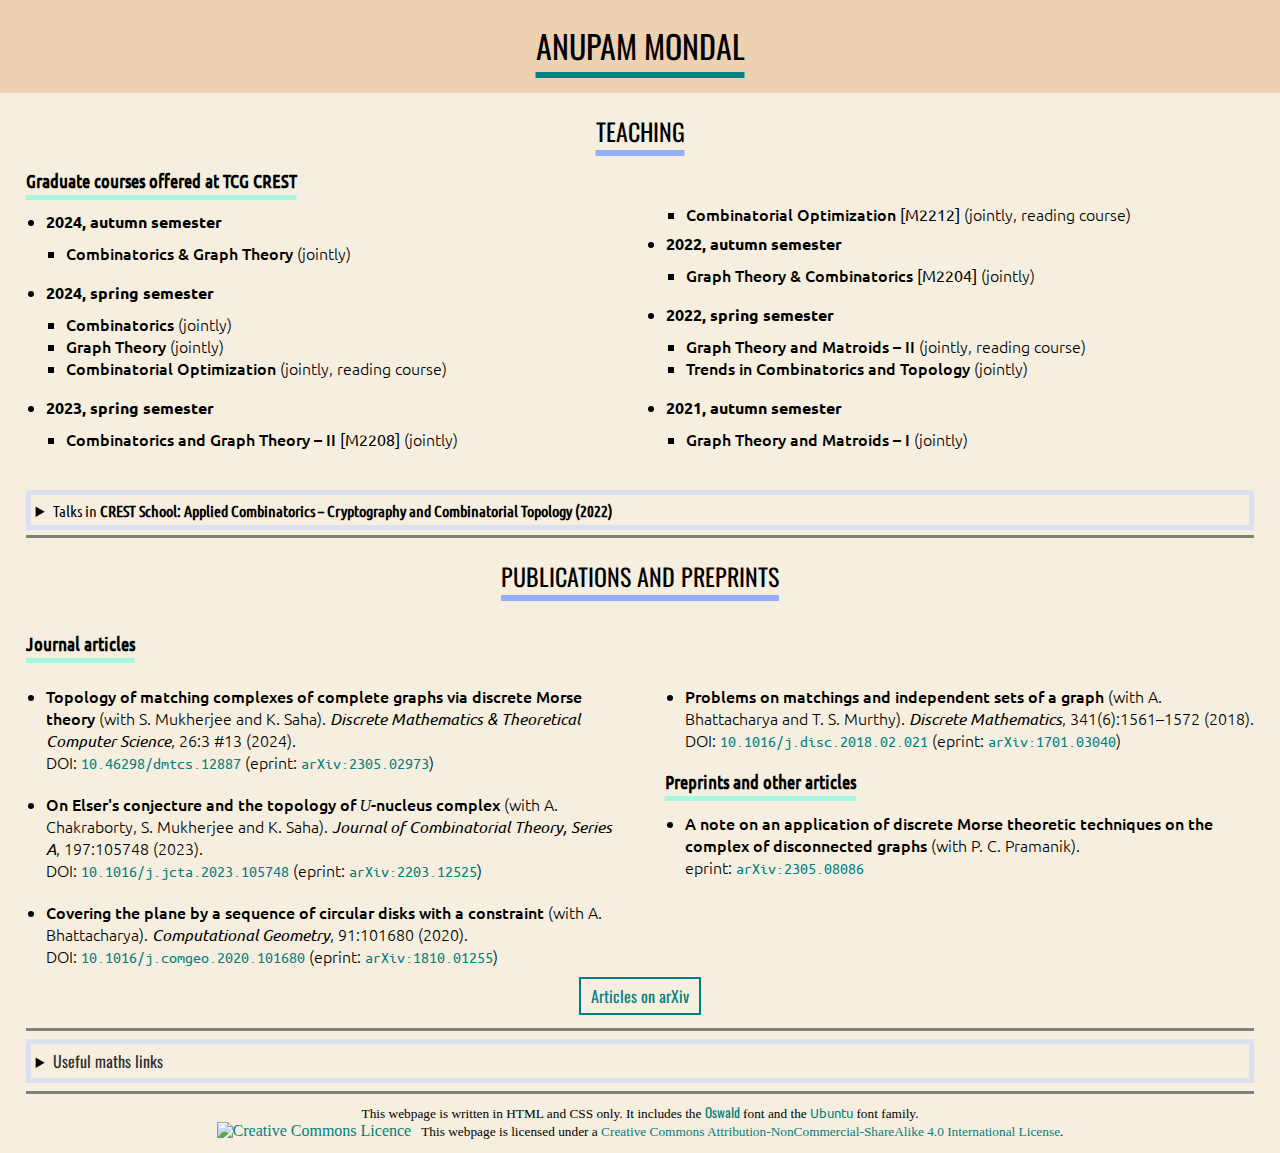
==== teach-publ.html @ 2a294319 "Add files via upload" ====
<!DOCTYPE html>
<html lang="en">
<head>
    <meta charset="utf-8">
    <meta name="viewport" content="width=device-width, initial-scale=1.0">
    
    <title> Anupam Mondal - Teaching & Research </title>
    <link rel="icon" type="image/x-icon" href="/images/favicon.ico">
    <link rel="stylesheet" href="styles.css">
    <link rel="stylesheet" href="fonts.css">
</head>

<body>

    <header>
    <!-- announcement banner 
    <div class="announcement">
    <b>Institute for Advancing Intelligence (IAI), TCG CREST PhD Admission 2023</b> &nbsp;&nbsp; 
    
    <form style="display: inline" action="https://www.tcgcrest.org/iai-programs-2023/" method="get" target="_blank">
	<button style="padding:5px; cursor: pointer;"><b>View Details & Apply</b></button>
	</form>
	
    </div>
    -->
    <!-- real header begins -->
    <div class="rlheader">
    	<h1><a href="/index.html" style="text-decoration: none; color:inherit;">ANUPAM MONDAL</a></h1>
    </div>
    </header>
    
    <!-- div for content between header and footer begins -->    
    <div style="margin:0 2% 1% 2%;">
   

<h2>TEACHING</h2>

<h3 style="margin-bottom: 0;">Graduate courses offered at TCG CREST</h3>

<ul class="mult">
	
<li> <h4 style="display:inline-block; margin-top: 8px; margin-bottom: 0;">2024, autumn semester</h4>
<ul style="list-style-type: square;">
<li> <span class="med">Combinatorics &amp; Graph Theory</span> <span class="lite">(jointly)</span></li>
</ul>
</li>
	
<li> <h4 style="display:inline-block; margin-top: 8px; margin-bottom: 0;">2024, spring semester</h4>
<ul style="list-style-type: square;">
<li> <span class="med">Combinatorics</span> <span class="lite">(jointly)</span></li>
<li> <span class="med">Graph Theory</span> <span class="lite">(jointly)</span></li>
<li> <span class="med">Combinatorial Optimization</span> <span class="lite">(jointly, reading course)</span></li>
</ul>
</li>	

<li> <h4 style="display:inline-block; margin-top: 8px; margin-bottom: 0;">2023, spring semester</h4>
<ul style="list-style-type: square;">
<li> <span class="med">Combinatorics and Graph Theory – II</span> [M2208] <span class="lite">(jointly)</span></li>
<li> <span class="med">Combinatorial Optimization</span> [M2212] <span class="lite">(jointly, reading course)</span></li>
</ul>
</li>

<li> <h4 style="display:inline-block; margin-top: 8px; margin-bottom: 0;">2022, autumn semester</h4>
<ul style="list-style-type: square;">
<li> <span class="med">Graph Theory &amp; Combinatorics </span> [M2204] <span class="lite">(jointly)</span></li>
</ul>
</li>

<li> <h4 style="display:inline-block; margin-top: 8px; margin-bottom: 0;">2022, spring semester</h4>
<ul style="list-style-type: square;">
<li> <span class="med">Graph Theory and Matroids – II</span> <span class="lite">(jointly, reading course)</span></li>
<li> <span class="med">Trends in Combinatorics and Topology</span> <span class="lite">(jointly)</span></li>
</ul>
</li>

<li> <h4 style="display:inline-block; margin-top: 8px; margin-bottom: 0;">2021, autumn semester</h4>
<ul style="list-style-type: square;">
<li> <span class="med">Graph Theory and Matroids – I</span> <span class="lite">(jointly)</span></li>
</ul>
</li>

</ul>


<br>

<details>
  <summary>
    <span style="font-family: Ubuntu Narrow;">Talks in <b>CREST School: Applied Combinatorics – Cryptography and Combinatorial Topology (2022)</b></span>
  </summary>
  
  <div style="padding:5px;">
<span class="lite">Gave a couple of talks in</span> <a href="https://www.tcgcrest.org/crest-school-2022/" target="_blank">CREST School 2022</a> <span class="lite">held at TCG CREST on</span>
<ul>
<li>Planarity, genus of a graph and graph colouring</li>
<li>Introduction to discrete Morse theory</li>
</ul>
  </div>
</details>

<hr  class="section">

<h2>PUBLICATIONS AND PREPRINTS</h2>

<div style="overflow:auto;">
	
<h3>Journal articles</h3>

<div class="lefth">

<ul>
<li> <span class="med">Topology of matching complexes of complete graphs via discrete Morse theory</span> <span class="lite">(with S. Mukherjee and K. Saha).</span> <i>Discrete Mathematics &amp; Theoretical Computer Science</i><span class="lite">, 26:3 &num;13 (2024).<br>
DOI:</span> <a href="https://doi.org/10.46298/dmtcs.12887" target="_blank"><code>10.46298/dmtcs.12887</code></a> <span class="lite">(eprint:</span> <a href="https://arxiv.org/abs/2305.02973" target="_blank"><code>arXiv:2305.02973</code></a><span class="lite">)</span></li>

<br>

<li> <span class="med">On Elser's conjecture and the topology of </span><span style="font-family:serif"><i>U</i></span><span class="med">-nucleus complex</span> <span class="lite">(with A. Chakraborty, S. Mukherjee and K. Saha).</span> <i>Journal of Combinatorial Theory, Series A</i><span class="lite">, 197:105748 (2023).<br>
DOI:</span> <a href="https://doi.org/10.1016/j.jcta.2023.105748" target="_blank"><code>10.1016/j.jcta.2023.105748</code></a> <span class="lite">(eprint:</span> <a href="https://arxiv.org/abs/2203.12525" target="_blank"><code>arXiv:2203.12525</code></a><span class="lite">)</span></li>

<br>

<li> <span class="med">Covering the plane by a sequence of circular disks with a constraint</span> <span class="lite">(with A. Bhattacharya).</span> <i>Computational Geometry</i><span class="lite">, 91:101680 (2020).<br>
DOI:</span> <a href="https://doi.org/10.1016/j.comgeo.2020.101680" target="_blank"><code>10.1016/j.comgeo.2020.101680</code></a> <span class="lite">(eprint:</span> <a href="https://arxiv.org/abs/1810.01255" target="_blank"><code>arXiv:1810.01255</code></a><span class="lite">)</span></li>

</ul>
</div>

<div class="righth">
<ul>
<li> <span class="med">Problems on matchings and independent sets of a graph</span> <span class="lite">(with A. Bhattacharya and T. S. Murthy).</span> <i>Discrete Mathematics</i><span class="lite">, 341(6):1561–1572 (2018).<br>
DOI:</span> <a href="https://doi.org/10.1016/j.disc.2018.02.021" target="_blank"><code>10.1016/j.disc.2018.02.021</code></a> <span class="lite">(eprint:</span> <a href="https://arxiv.org/abs/1701.03040" target="_blank"><code>arXiv:1701.03040</code></a><span class="lite">)</span></li>
</ul>

<h3>Preprints and other articles</h3>
<ul>
<li> <span class="med">A note on an application of discrete Morse theoretic techniques on the complex of disconnected graphs</span> <span class="lite">(with P. C. Pramanik).<br>
eprint:</span> <a href="https://arxiv.org/abs/2305.08086" target="_blank"><code>arXiv:2305.08086</code></a></li>
</ul>
</div>
</div>


<div style="text-align: center;">
<a class="btn" href="https://arxiv.org/a/mondal_a_2.html" target="_blank"><span style="font-family:Oswald;">Articles on arXiv</span></a>
</div>

</div>


 <footer>
	 <hr class="section">
<details>
  <summary>
    <span style="font-family: Oswald; color:#303030;">Useful maths links</span>
  </summary>
  <div style="padding:5px;">
<span style="line-height: 1.5em;">
 	 <b>&#x2022;</b>&nbsp;<a class="mylinks" href="http://www.ams.org/mathscinet/search.html" target="_blank">MathSciNet</a>&nbsp;&nbsp;&nbsp;
 	 <b>&#x2022;</b>&nbsp;<a class="mylinks" href="https://zbmath.org/" target="_blank">zbMATH Open</a>&nbsp;&nbsp;&nbsp;
        <b>&#x2022;</b>&nbsp;<a class="mylinks" href="https://arxiv.org/search/" target="_blank">arXiv search</a>&nbsp;&nbsp;&nbsp;
        <b>&#x2022;</b>&nbsp;<a class="mylinks" href="http://mathoverflow.net/" target="_blank">MathOverflow</a>&nbsp;&nbsp;&nbsp;
        <b>&#x2022;</b>&nbsp;<a class="mylinks" href="http://math.stackexchange.com/" target="_blank">Maths Stack Exchange</a>&nbsp;&nbsp;&nbsp;
        <b>&#x2022;</b>&nbsp;<a class="mylinks" href="http://www.wolframalpha.com/" target="_blank">Wolfram|Alpha</a>&nbsp;&nbsp;&nbsp;
        <b>&#x2022;</b>&nbsp;<a class="mylinks" href="https://projecteuclid.org/" target="_blank">Project Euclid</a>&nbsp;&nbsp;&nbsp;
        <b>&#x2022;</b>&nbsp;<a class="mylinks" href="https://www.jstor.org/subject/mathematics" target="_blank">JSTOR</a>&nbsp;&nbsp;&nbsp;
        <b>&#x2022;</b>&nbsp;<a class="mylinks" href="http://link.springer.com/search?facet-discipline=%22Mathematics%22" target="_blank">Springer Link</a>&nbsp;&nbsp;&nbsp;
        <b>&#x2022;</b>&nbsp;<a class="mylinks" href="https://encyclopediaofmath.org/wiki/Main_Page" target="_blank">Encyclopedia of Maths</a>&nbsp;&nbsp;&nbsp;
        <b>&#x2022;</b>&nbsp;<a class="mylinks" href="http://genealogy.math.ndsu.nodak.edu/" target="_blank">Maths Genealogy Project</a>
</span>
</div>
</details>
<hr class="section" style="margin-top: 8px;">  


 <div style="display: flex; justify-content: center;">
 <small>
This webpage is written in HTML and CSS only. It includes the <a href="https://github.com/googlefonts/OswaldFont" target="_blank"><span style="font-family: Oswald;">Oswald</span></a> font and the <a href="https://design.ubuntu.com/font" target="_blank"><span style="font-family: Ubuntu;">Ubuntu</span></a> font family.
</small>
</div>

<div style="display: flex; align-items: center; justify-content: center;">
<div style="max-width: 100%; max-height:100%;">
<a rel="license" href="http://creativecommons.org/licenses/by-nc-sa/4.0/"><img alt="Creative Commons Licence" style="border-width:0; float: left;" src="https://i.creativecommons.org/l/by-nc-sa/4.0/88x31.png"></a>
</div>
<div style="padding-left: 10px;">
<small>This webpage is licensed under a <a rel="license" href="http://creativecommons.org/licenses/by-nc-sa/4.0/">Creative Commons Attribution-NonCommercial-ShareAlike 4.0 International License</a>.</small>
</div>
</div>

</footer> 

</body>
</html>
---- styles.css ----
body  {
background-color:#f6efdf; 
margin:0;
font-family: Ubuntu, Verdana, Arial, sans-serif ;
}

header {
position: sticky;
top: 0;
}

.rlheader {
background-color:#edd1b0;
padding:1px 10px 2px 10px;
}

h1 {
text-align: center;
text-decoration-line: underline;
text-decoration-color: teal;
text-decoration-thickness: 0.4rem;
text-underline-offset: 12px;
font-family: Oswald, Ubuntu Narrow, Arial Narrow, Ubuntu, Verdana, Arial, sans-serif;
font-weight: normal;
}

h2 {
text-align: center;
text-decoration-line: underline;
text-decoration-color: #96adfc;
text-decoration-thickness: 0.4rem;
text-underline-offset: 8px;
font-family: Oswald, Ubuntu Narrow, Arial Narrow, Ubuntu, Verdana, Arial, sans-serif;
font-weight: normal;
}

h3 {
text-decoration-line: underline;
text-decoration-color: #a5f7e1;
text-decoration-thickness: 0.3rem;
text-underline-offset: 7px;
font-family: Ubuntu Narrow, Ubuntu, Verdana, Arial, sans-serif;
}

ul, ol {
padding-left: 20px;
margin-top: 10px;
margin-bottom: 10px;
}

details {
padding:5px;
background-color:#dbe1f1;
}
summary {
background-color:#f6efdf;
padding:5px;
cursor: pointer;
}

code {
font-family: Ubuntu Mono;
}

footer {
margin:0 2% 1% 2%;
font-family: serif;
}

 /* unvisited link */
a:link {
  color: teal;
  text-decoration: none;
}
/* visited link */
a:visited {
  color: #bf3b3b;
}
/* selected link */
a:active {
  color: red;
} 

a.btn:link, a.btn:visited {
  border: 2px solid;
  padding: 5px 10px;
  text-align: center;
  text-decoration: none;
  display: inline-block;
}
a.btn:hover, a.btn:active {
  border: 2px solid teal;
  background-color: teal;
  color: white;
}
a.btn:visited:hover, a.btn:visited:active {
  border: 2px solid #bf3b3b;
  background-color: #bf3b3b;
  color: white;
}

a.mylinks {
text-decoration: none;
font-family: Ubuntu Narrow;
color: #404040;
}

.lefth {
  float: left;
  width: 48%;
}

 .righth {
  float: right;
  width: 48%;
}

 .profimg {
  float: left;
  width: 220px;
  display: flex; 
  align-items: center;
  justify-content: center;
  padding:10px;
}
/* Use a media query to add a breakpoint at some px: */
@media only screen and (max-width: 800px) {
  .lefth, .righth, .profimg {
    width: 100%; /* The width is 100%, when the viewport is max-width or smaller */
  }
}

ul.mult {
columns: 2;
column-gap: 2em;
}
@media only screen and (max-width: 800px) {
  ul.mult {
    columns: 1;
  }
}


.lite {
font-family: Ubuntu Light;
}

.med {
font-family: Ubuntu Med;
}

.announcement {
background-color:yellow;
padding:10px;
text-align: center;
font-family: serif;
}

hr.section {
  margin-top: 5px; height: 3px; border: none; background-color: gray;
}

hr.thin {
  margin-top: 5px; height: 1px; border: none; background-color: darkgray;
}
---- fonts.css ----
@font-face {
   font-family: Oswald;
   src: url(/fonts/Oswald-VariableFont_wght.ttf);
}

@font-face {
   font-family: Ubuntu;
   src: url(/fonts/Ubuntu-Regular.ttf);
}

@font-face {
   font-family: Ubuntu;
   src: url(/fonts/Ubuntu-Bold.ttf);
   font-weight: bold;
}

@font-face {
   font-family: Ubuntu;
   src: url(/fonts/Ubuntu-Italic.ttf);
   font-style: italic;
}

@font-face {
   font-family: Ubuntu Med;
   src: url(/fonts/Ubuntu-Medium.ttf);
}

@font-face {
   font-family: Ubuntu Light;
   src: url(/fonts/Ubuntu-Light.ttf);
}

@font-face {
   font-family: Ubuntu Narrow;
   src: url(/fonts/UbuntuCondensed-Regular.ttf);
}

@font-face {
   font-family: Ubuntu Mono;
   src: url(/fonts/UbuntuMono-Regular.ttf);
}
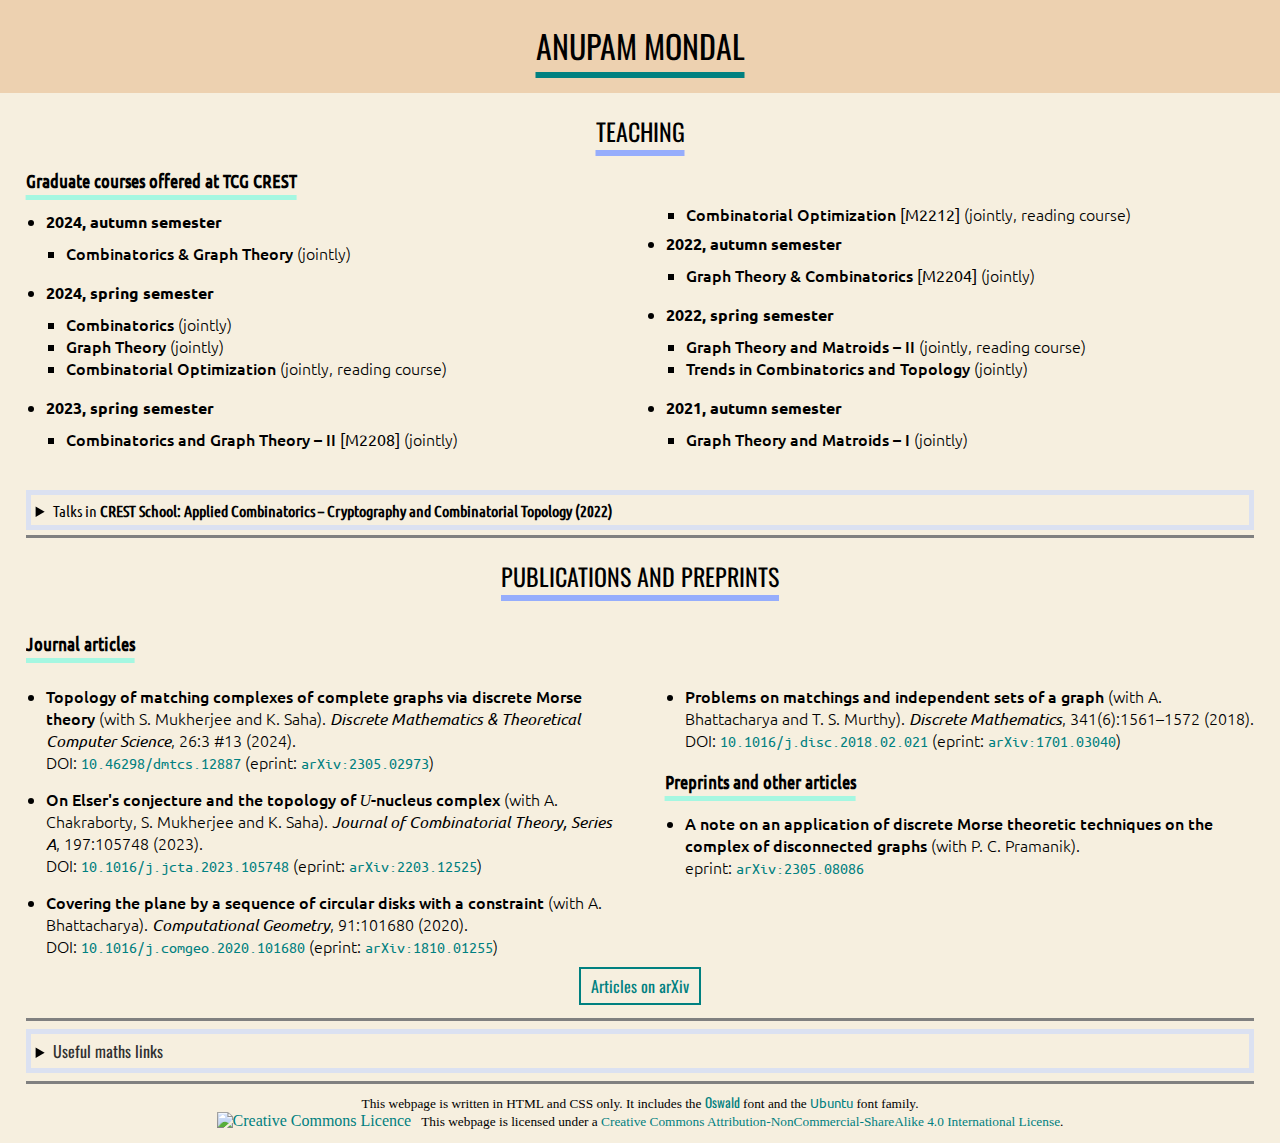
==== commit 1e447285: "Add files via upload" ====
--- a/teach-publ.html
+++ b/teach-publ.html
@@ -109,15 +109,11 @@
 <div class="lefth">
 
 <ul>
-<li> <span class="med">Topology of matching complexes of complete graphs via discrete Morse theory</span> <span class="lite">(with S. Mukherjee and K. Saha).</span> <i>Discrete Mathematics &amp; Theoretical Computer Science</i><span class="lite">, 26:3 &num;13 (2024).<br>
+<li style="padding-bottom:15px;"> <span class="med">Topology of matching complexes of complete graphs via discrete Morse theory</span> <span class="lite">(with S. Mukherjee and K. Saha).</span> <i>Discrete Mathematics &amp; Theoretical Computer Science</i><span class="lite">, 26:3 &num;13 (2024).<br>
 DOI:</span> <a href="https://doi.org/10.46298/dmtcs.12887" target="_blank"><code>10.46298/dmtcs.12887</code></a> <span class="lite">(eprint:</span> <a href="https://arxiv.org/abs/2305.02973" target="_blank"><code>arXiv:2305.02973</code></a><span class="lite">)</span></li>
 
-<br>
-
-<li> <span class="med">On Elser's conjecture and the topology of </span><span style="font-family:serif"><i>U</i></span><span class="med">-nucleus complex</span> <span class="lite">(with A. Chakraborty, S. Mukherjee and K. Saha).</span> <i>Journal of Combinatorial Theory, Series A</i><span class="lite">, 197:105748 (2023).<br>
+<li style="padding-bottom:15px;"> <span class="med">On Elser's conjecture and the topology of </span><span style="font-family:serif"><i>U</i></span><span class="med">-nucleus complex</span> <span class="lite">(with A. Chakraborty, S. Mukherjee and K. Saha).</span> <i>Journal of Combinatorial Theory, Series A</i><span class="lite">, 197:105748 (2023).<br>
 DOI:</span> <a href="https://doi.org/10.1016/j.jcta.2023.105748" target="_blank"><code>10.1016/j.jcta.2023.105748</code></a> <span class="lite">(eprint:</span> <a href="https://arxiv.org/abs/2203.12525" target="_blank"><code>arXiv:2203.12525</code></a><span class="lite">)</span></li>
-
-<br>
 
 <li> <span class="med">Covering the plane by a sequence of circular disks with a constraint</span> <span class="lite">(with A. Bhattacharya).</span> <i>Computational Geometry</i><span class="lite">, 91:101680 (2020).<br>
 DOI:</span> <a href="https://doi.org/10.1016/j.comgeo.2020.101680" target="_blank"><code>10.1016/j.comgeo.2020.101680</code></a> <span class="lite">(eprint:</span> <a href="https://arxiv.org/abs/1810.01255" target="_blank"><code>arXiv:1810.01255</code></a><span class="lite">)</span></li>
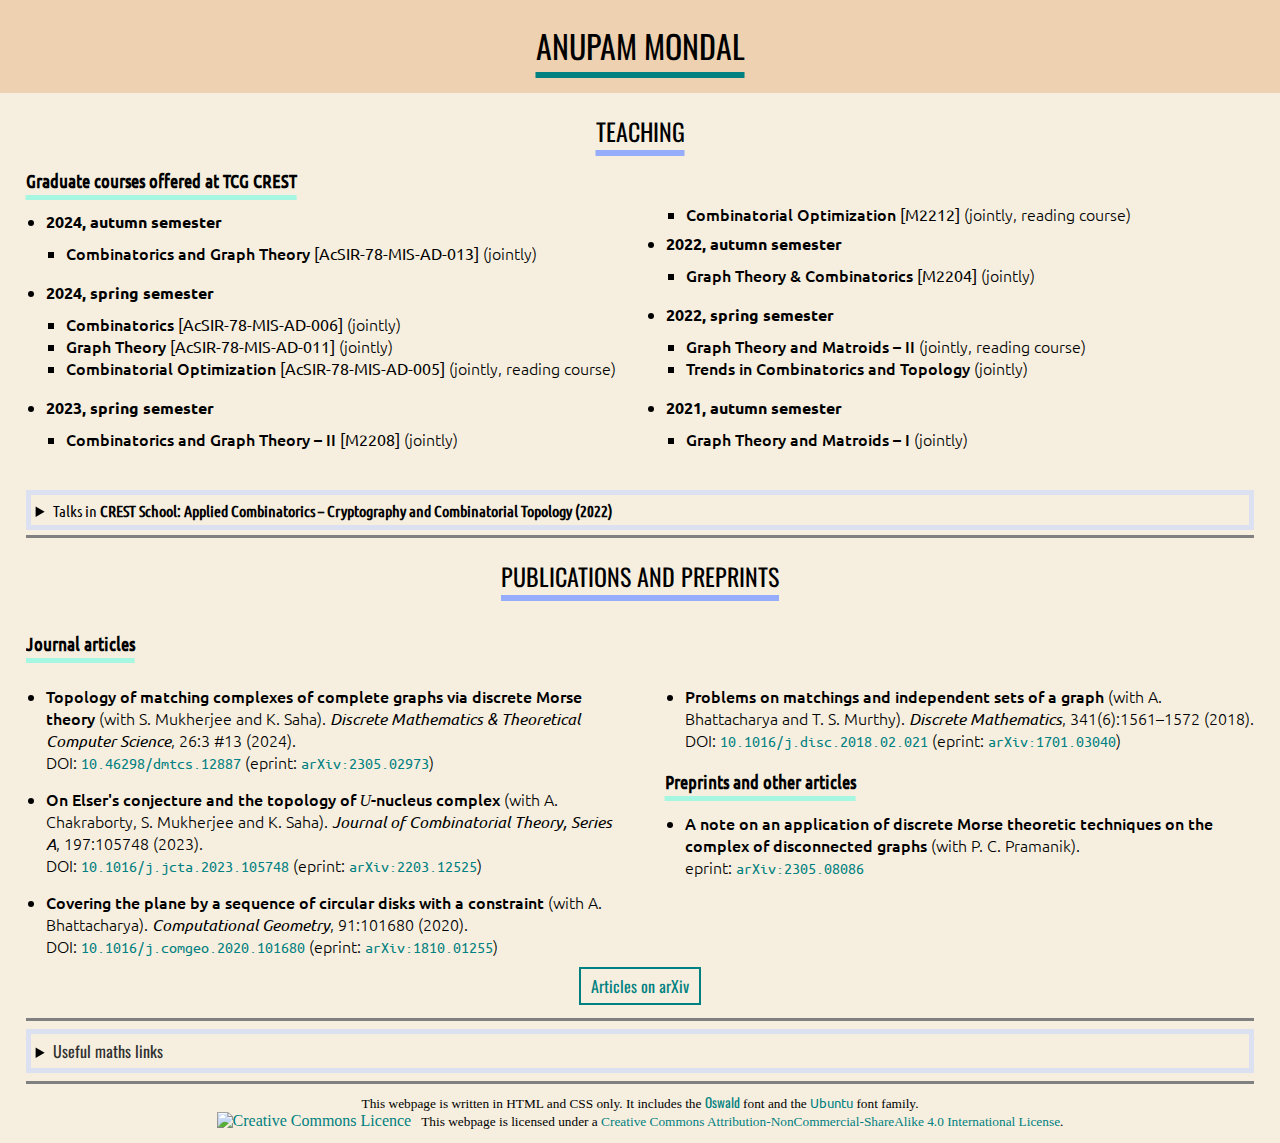
==== commit 652a01a3: "Add files via upload" ====
--- a/teach-publ.html
+++ b/teach-publ.html
@@ -41,15 +41,15 @@
 	
 <li> <h4 style="display:inline-block; margin-top: 8px; margin-bottom: 0;">2024, autumn semester</h4>
 <ul style="list-style-type: square;">
-<li> <span class="med">Combinatorics &amp; Graph Theory</span> <span class="lite">(jointly)</span></li>
+<li> <span class="med">Combinatorics and Graph Theory</span> [AcSIR-78-MIS-AD-013] <span class="lite">(jointly)</span></li>
 </ul>
 </li>
 	
 <li> <h4 style="display:inline-block; margin-top: 8px; margin-bottom: 0;">2024, spring semester</h4>
 <ul style="list-style-type: square;">
-<li> <span class="med">Combinatorics</span> <span class="lite">(jointly)</span></li>
-<li> <span class="med">Graph Theory</span> <span class="lite">(jointly)</span></li>
-<li> <span class="med">Combinatorial Optimization</span> <span class="lite">(jointly, reading course)</span></li>
+<li> <span class="med">Combinatorics</span> [AcSIR-78-MIS-AD-006] <span class="lite">(jointly)</span></li>
+<li> <span class="med">Graph Theory</span> [AcSIR-78-MIS-AD-011] <span class="lite">(jointly)</span></li>
+<li> <span class="med">Combinatorial Optimization</span> [AcSIR-78-MIS-AD-005] <span class="lite">(jointly, reading course)</span></li>
 </ul>
 </li>	
 
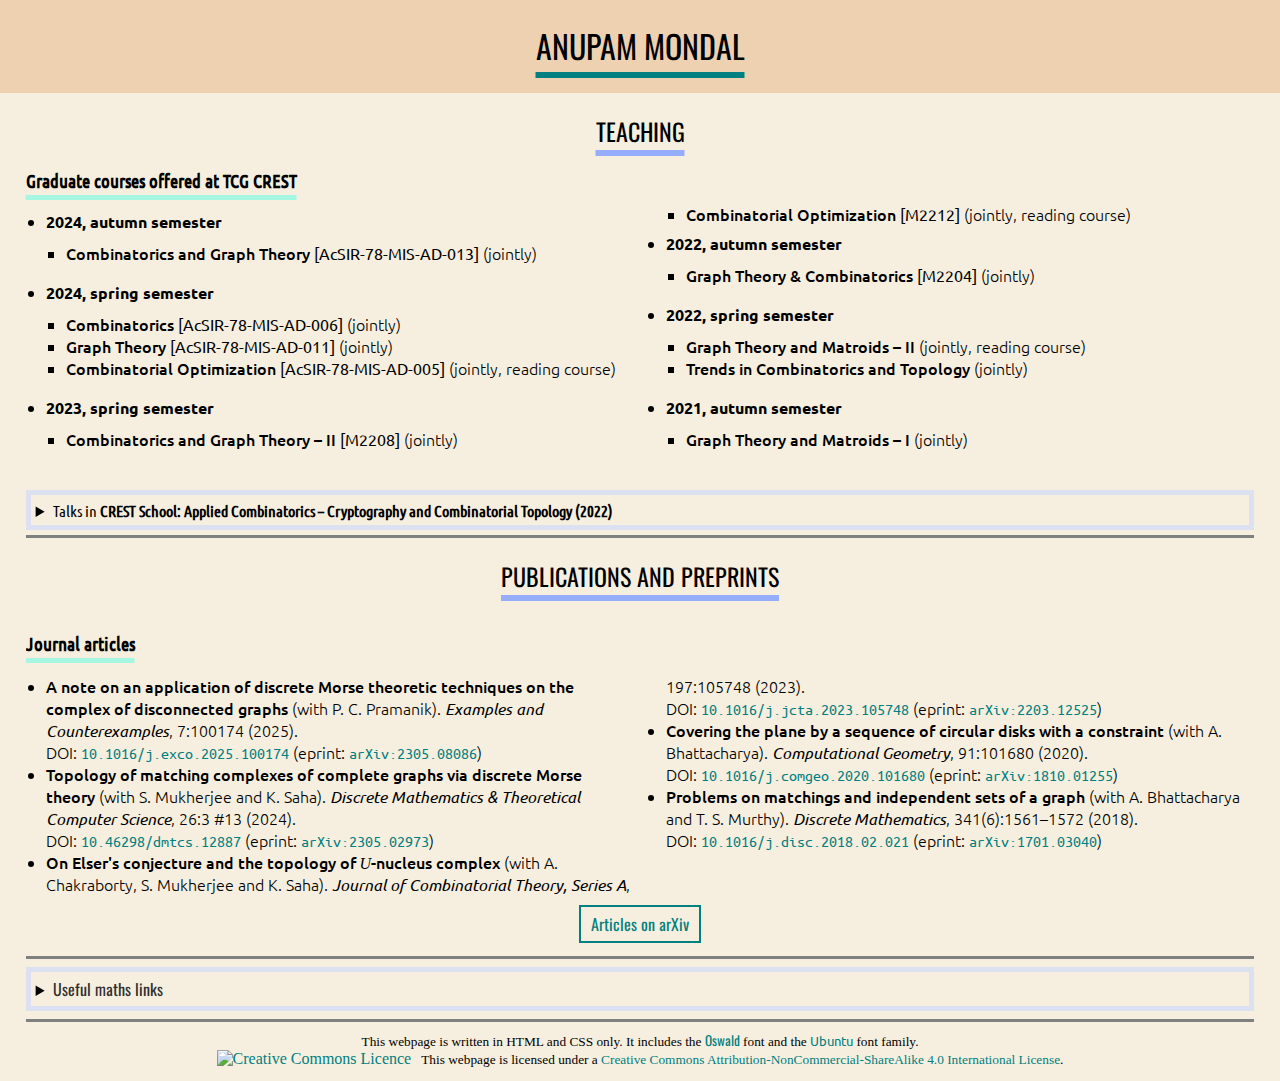
==== commit a2578a36: "Add files via upload" ====
--- a/teach-publ.html
+++ b/teach-publ.html
@@ -106,33 +106,22 @@
 	
 <h3>Journal articles</h3>
 
-<div class="lefth">
+<ul class="mult">
+<li> <span class="med">A note on an application of discrete Morse theoretic techniques on the complex of disconnected graphs</span> <span class="lite">(with P. C. Pramanik).</span> <i>Examples and Counterexamples</i><span class="lite">, 7:100174 (2025).<br>
+DOI:</span> <a href="https://doi.org/10.1016/j.exco.2025.100174" target="_blank"><code>10.1016/j.exco.2025.100174</code></a> <span class="lite">(eprint:</span> <a href="https://arxiv.org/abs/2305.08086" target="_blank"><code>arXiv:2305.08086</code></a><span class="lite">)</span></li>
 
-<ul>
-<li style="padding-bottom:15px;"> <span class="med">Topology of matching complexes of complete graphs via discrete Morse theory</span> <span class="lite">(with S. Mukherjee and K. Saha).</span> <i>Discrete Mathematics &amp; Theoretical Computer Science</i><span class="lite">, 26:3 &num;13 (2024).<br>
+<li> <span class="med">Topology of matching complexes of complete graphs via discrete Morse theory</span> <span class="lite">(with S. Mukherjee and K. Saha).</span> <i>Discrete Mathematics &amp; Theoretical Computer Science</i><span class="lite">, 26:3 &num;13 (2024).<br>
 DOI:</span> <a href="https://doi.org/10.46298/dmtcs.12887" target="_blank"><code>10.46298/dmtcs.12887</code></a> <span class="lite">(eprint:</span> <a href="https://arxiv.org/abs/2305.02973" target="_blank"><code>arXiv:2305.02973</code></a><span class="lite">)</span></li>
 
-<li style="padding-bottom:15px;"> <span class="med">On Elser's conjecture and the topology of </span><span style="font-family:serif"><i>U</i></span><span class="med">-nucleus complex</span> <span class="lite">(with A. Chakraborty, S. Mukherjee and K. Saha).</span> <i>Journal of Combinatorial Theory, Series A</i><span class="lite">, 197:105748 (2023).<br>
+<li> <span class="med">On Elser's conjecture and the topology of </span><span style="font-family:serif"><i>U</i></span><span class="med">-nucleus complex</span> <span class="lite">(with A. Chakraborty, S. Mukherjee and K. Saha).</span> <i>Journal of Combinatorial Theory, Series A</i><span class="lite">, 197:105748 (2023).<br>
 DOI:</span> <a href="https://doi.org/10.1016/j.jcta.2023.105748" target="_blank"><code>10.1016/j.jcta.2023.105748</code></a> <span class="lite">(eprint:</span> <a href="https://arxiv.org/abs/2203.12525" target="_blank"><code>arXiv:2203.12525</code></a><span class="lite">)</span></li>
 
 <li> <span class="med">Covering the plane by a sequence of circular disks with a constraint</span> <span class="lite">(with A. Bhattacharya).</span> <i>Computational Geometry</i><span class="lite">, 91:101680 (2020).<br>
 DOI:</span> <a href="https://doi.org/10.1016/j.comgeo.2020.101680" target="_blank"><code>10.1016/j.comgeo.2020.101680</code></a> <span class="lite">(eprint:</span> <a href="https://arxiv.org/abs/1810.01255" target="_blank"><code>arXiv:1810.01255</code></a><span class="lite">)</span></li>
 
-</ul>
-</div>
-
-<div class="righth">
-<ul>
 <li> <span class="med">Problems on matchings and independent sets of a graph</span> <span class="lite">(with A. Bhattacharya and T. S. Murthy).</span> <i>Discrete Mathematics</i><span class="lite">, 341(6):1561–1572 (2018).<br>
 DOI:</span> <a href="https://doi.org/10.1016/j.disc.2018.02.021" target="_blank"><code>10.1016/j.disc.2018.02.021</code></a> <span class="lite">(eprint:</span> <a href="https://arxiv.org/abs/1701.03040" target="_blank"><code>arXiv:1701.03040</code></a><span class="lite">)</span></li>
 </ul>
-
-<h3>Preprints and other articles</h3>
-<ul>
-<li> <span class="med">A note on an application of discrete Morse theoretic techniques on the complex of disconnected graphs</span> <span class="lite">(with P. C. Pramanik).<br>
-eprint:</span> <a href="https://arxiv.org/abs/2305.08086" target="_blank"><code>arXiv:2305.08086</code></a></li>
-</ul>
-</div>
 </div>
 
 
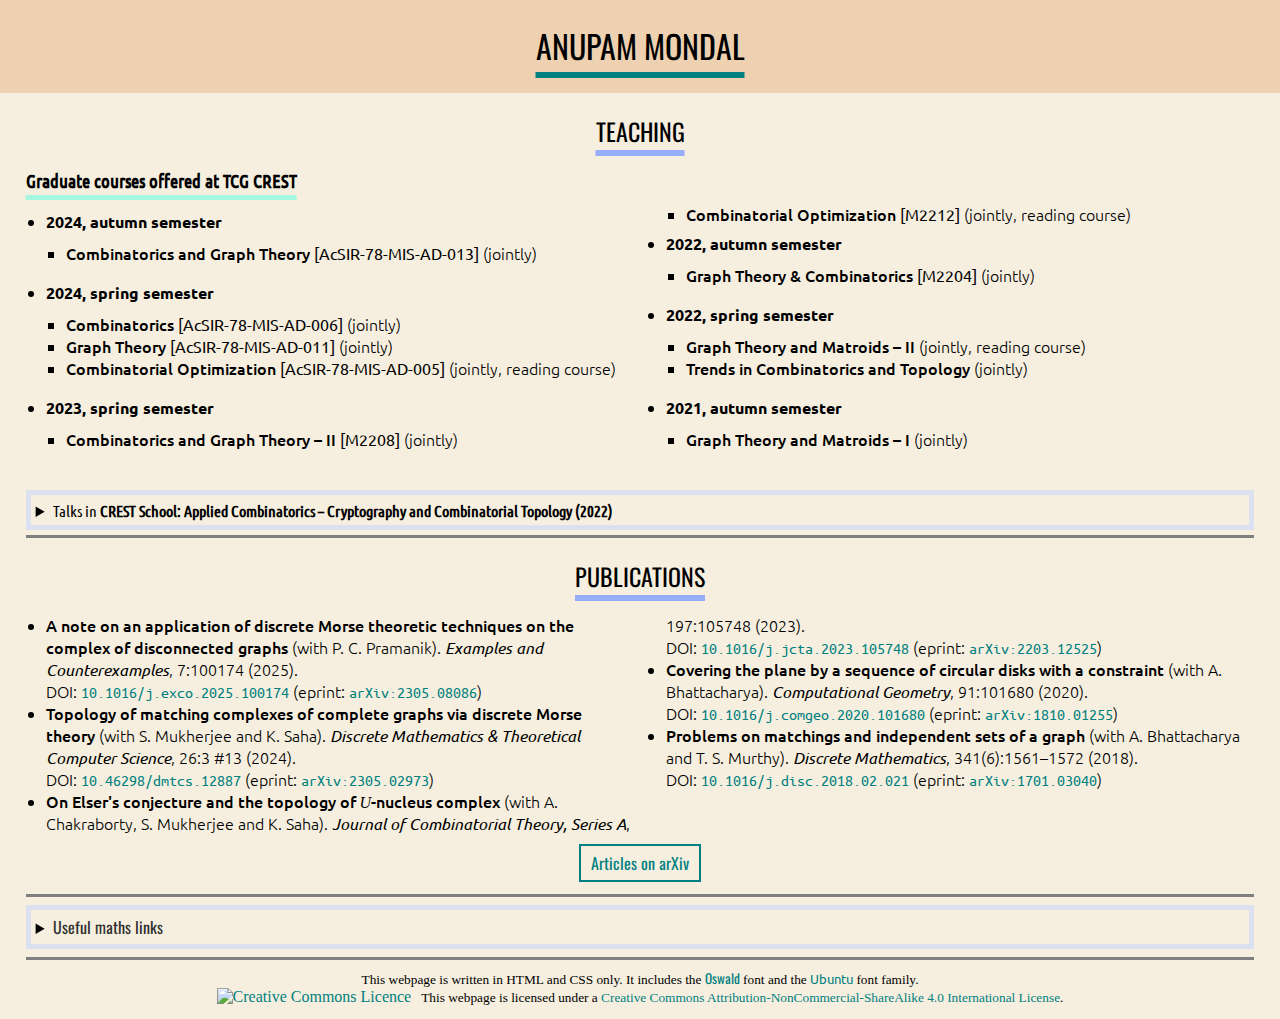
==== commit 73a44936: "Add files via upload" ====
--- a/teach-publ.html
+++ b/teach-publ.html
@@ -100,12 +100,8 @@
 
 <hr  class="section">
 
-<h2>PUBLICATIONS AND PREPRINTS</h2>
-
-<div style="overflow:auto;">
+<h2>PUBLICATIONS</h2>
 	
-<h3>Journal articles</h3>
-
 <ul class="mult">
 <li> <span class="med">A note on an application of discrete Morse theoretic techniques on the complex of disconnected graphs</span> <span class="lite">(with P. C. Pramanik).</span> <i>Examples and Counterexamples</i><span class="lite">, 7:100174 (2025).<br>
 DOI:</span> <a href="https://doi.org/10.1016/j.exco.2025.100174" target="_blank"><code>10.1016/j.exco.2025.100174</code></a> <span class="lite">(eprint:</span> <a href="https://arxiv.org/abs/2305.08086" target="_blank"><code>arXiv:2305.08086</code></a><span class="lite">)</span></li>
@@ -122,7 +118,6 @@
 <li> <span class="med">Problems on matchings and independent sets of a graph</span> <span class="lite">(with A. Bhattacharya and T. S. Murthy).</span> <i>Discrete Mathematics</i><span class="lite">, 341(6):1561–1572 (2018).<br>
 DOI:</span> <a href="https://doi.org/10.1016/j.disc.2018.02.021" target="_blank"><code>10.1016/j.disc.2018.02.021</code></a> <span class="lite">(eprint:</span> <a href="https://arxiv.org/abs/1701.03040" target="_blank"><code>arXiv:1701.03040</code></a><span class="lite">)</span></li>
 </ul>
-</div>
 
 
 <div style="text-align: center;">
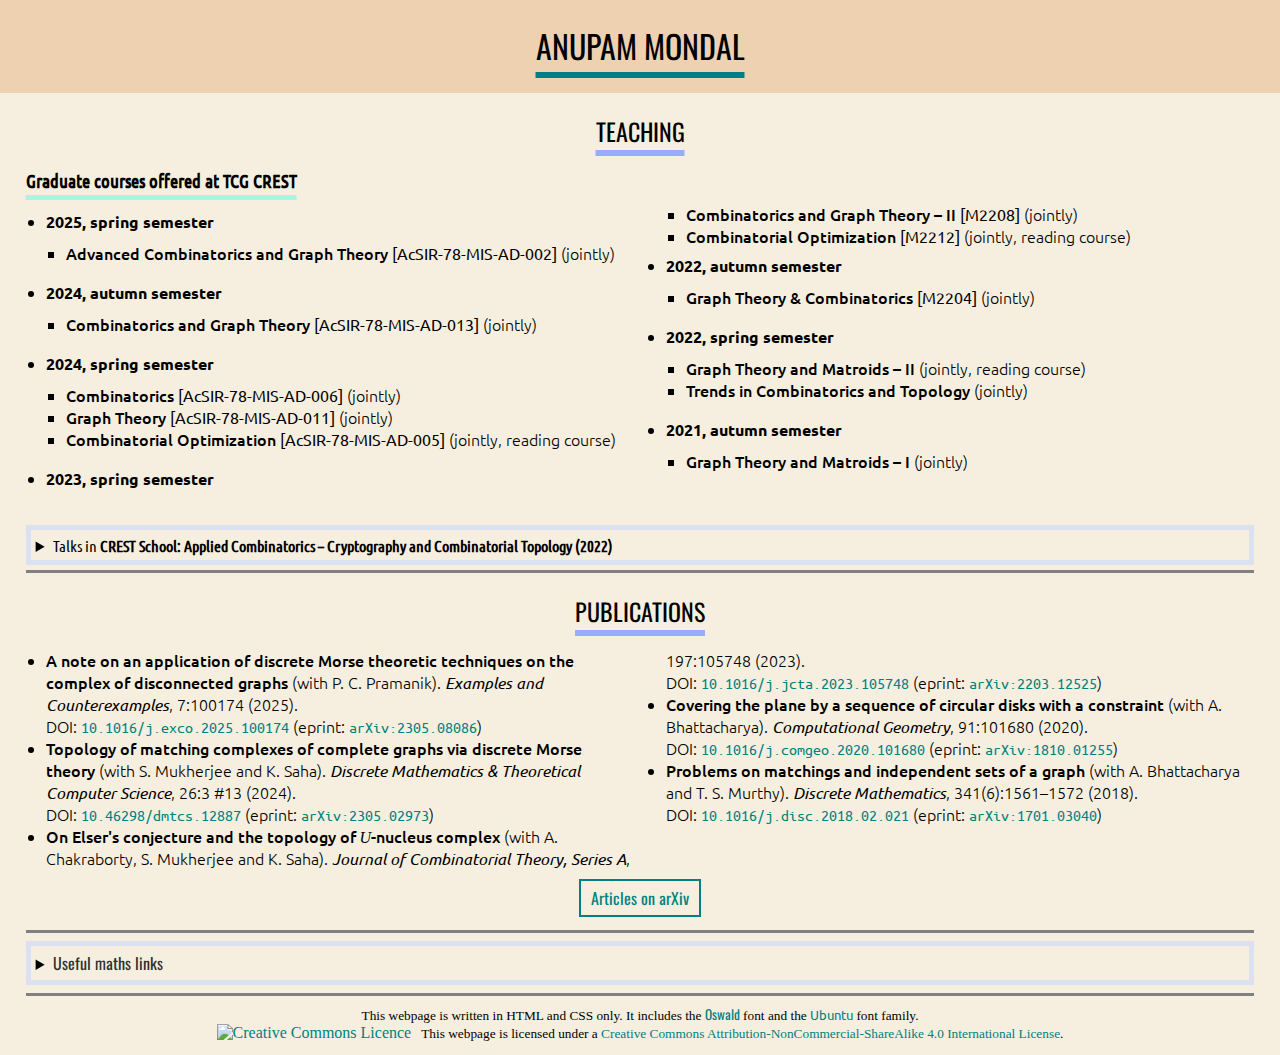
==== commit 0dea84fb: "Add files via upload" ====
--- a/teach-publ.html
+++ b/teach-publ.html
@@ -38,6 +38,12 @@
 <h3 style="margin-bottom: 0;">Graduate courses offered at TCG CREST</h3>
 
 <ul class="mult">
+	
+<li> <h4 style="display:inline-block; margin-top: 8px; margin-bottom: 0;">2025, spring semester</h4>
+<ul style="list-style-type: square;">
+<li> <span class="med">Advanced Combinatorics and Graph Theory</span> [AcSIR-78-MIS-AD-002] <span class="lite">(jointly)</span></li>
+</ul>
+</li>
 	
 <li> <h4 style="display:inline-block; margin-top: 8px; margin-bottom: 0;">2024, autumn semester</h4>
 <ul style="list-style-type: square;">
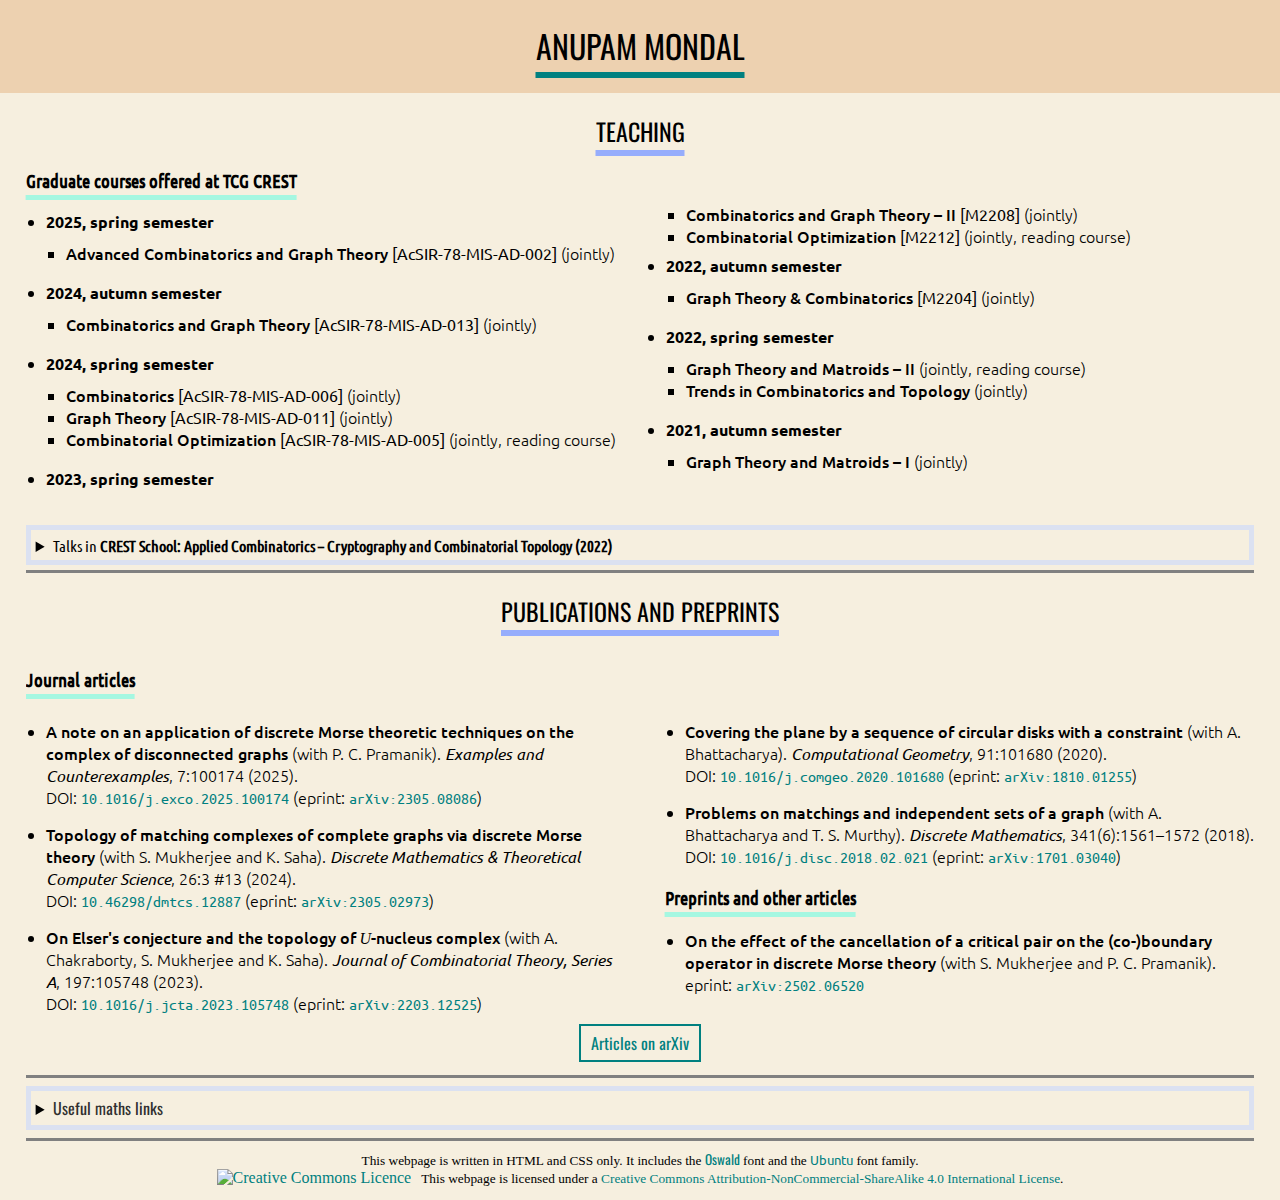
==== commit 30fff3af: "Add files via upload" ====
--- a/teach-publ.html
+++ b/teach-publ.html
@@ -38,7 +38,6 @@
 <h3 style="margin-bottom: 0;">Graduate courses offered at TCG CREST</h3>
 
 <ul class="mult">
-	
 <li> <h4 style="display:inline-block; margin-top: 8px; margin-bottom: 0;">2025, spring semester</h4>
 <ul style="list-style-type: square;">
 <li> <span class="med">Advanced Combinatorics and Graph Theory</span> [AcSIR-78-MIS-AD-002] <span class="lite">(jointly)</span></li>
@@ -106,24 +105,44 @@
 
 <hr  class="section">
 
-<h2>PUBLICATIONS</h2>
+<h2>PUBLICATIONS AND PREPRINTS</h2>
+
+<div style="overflow:auto;">
 	
-<ul class="mult">
-<li> <span class="med">A note on an application of discrete Morse theoretic techniques on the complex of disconnected graphs</span> <span class="lite">(with P. C. Pramanik).</span> <i>Examples and Counterexamples</i><span class="lite">, 7:100174 (2025).<br>
+<h3>Journal articles</h3>
+
+<div class="lefth">
+
+<ul>
+<li style="padding-bottom:15px;"> <span class="med">A note on an application of discrete Morse theoretic techniques on the complex of disconnected graphs</span> <span class="lite">(with P. C. Pramanik).</span> <i>Examples and Counterexamples</i><span class="lite">, 7:100174 (2025).<br>
 DOI:</span> <a href="https://doi.org/10.1016/j.exco.2025.100174" target="_blank"><code>10.1016/j.exco.2025.100174</code></a> <span class="lite">(eprint:</span> <a href="https://arxiv.org/abs/2305.08086" target="_blank"><code>arXiv:2305.08086</code></a><span class="lite">)</span></li>
+	
 
-<li> <span class="med">Topology of matching complexes of complete graphs via discrete Morse theory</span> <span class="lite">(with S. Mukherjee and K. Saha).</span> <i>Discrete Mathematics &amp; Theoretical Computer Science</i><span class="lite">, 26:3 &num;13 (2024).<br>
+<li style="padding-bottom:15px;"> <span class="med">Topology of matching complexes of complete graphs via discrete Morse theory</span> <span class="lite">(with S. Mukherjee and K. Saha).</span> <i>Discrete Mathematics &amp; Theoretical Computer Science</i><span class="lite">, 26:3 &num;13 (2024).<br>
 DOI:</span> <a href="https://doi.org/10.46298/dmtcs.12887" target="_blank"><code>10.46298/dmtcs.12887</code></a> <span class="lite">(eprint:</span> <a href="https://arxiv.org/abs/2305.02973" target="_blank"><code>arXiv:2305.02973</code></a><span class="lite">)</span></li>
 
 <li> <span class="med">On Elser's conjecture and the topology of </span><span style="font-family:serif"><i>U</i></span><span class="med">-nucleus complex</span> <span class="lite">(with A. Chakraborty, S. Mukherjee and K. Saha).</span> <i>Journal of Combinatorial Theory, Series A</i><span class="lite">, 197:105748 (2023).<br>
 DOI:</span> <a href="https://doi.org/10.1016/j.jcta.2023.105748" target="_blank"><code>10.1016/j.jcta.2023.105748</code></a> <span class="lite">(eprint:</span> <a href="https://arxiv.org/abs/2203.12525" target="_blank"><code>arXiv:2203.12525</code></a><span class="lite">)</span></li>
 
-<li> <span class="med">Covering the plane by a sequence of circular disks with a constraint</span> <span class="lite">(with A. Bhattacharya).</span> <i>Computational Geometry</i><span class="lite">, 91:101680 (2020).<br>
+</ul>
+</div>
+
+<div class="righth">
+<ul>
+<li style="padding-bottom:15px;"> <span class="med">Covering the plane by a sequence of circular disks with a constraint</span> <span class="lite">(with A. Bhattacharya).</span> <i>Computational Geometry</i><span class="lite">, 91:101680 (2020).<br>
 DOI:</span> <a href="https://doi.org/10.1016/j.comgeo.2020.101680" target="_blank"><code>10.1016/j.comgeo.2020.101680</code></a> <span class="lite">(eprint:</span> <a href="https://arxiv.org/abs/1810.01255" target="_blank"><code>arXiv:1810.01255</code></a><span class="lite">)</span></li>
-
+	
 <li> <span class="med">Problems on matchings and independent sets of a graph</span> <span class="lite">(with A. Bhattacharya and T. S. Murthy).</span> <i>Discrete Mathematics</i><span class="lite">, 341(6):1561–1572 (2018).<br>
 DOI:</span> <a href="https://doi.org/10.1016/j.disc.2018.02.021" target="_blank"><code>10.1016/j.disc.2018.02.021</code></a> <span class="lite">(eprint:</span> <a href="https://arxiv.org/abs/1701.03040" target="_blank"><code>arXiv:1701.03040</code></a><span class="lite">)</span></li>
 </ul>
+
+<h3>Preprints and other articles</h3>
+<ul>
+<li> <span class="med">On the effect of the cancellation of a critical pair on the (co-)boundary operator in discrete Morse theory</span> <span class="lite">(with S. Mukherjee and P. C. Pramanik).<br>
+eprint:</span> <a href="https://arxiv.org/abs/2502.06520" target="_blank"><code>arXiv:2502.06520</code></a></li>
+</ul>
+</div>
+</div>
 
 
 <div style="text-align: center;">
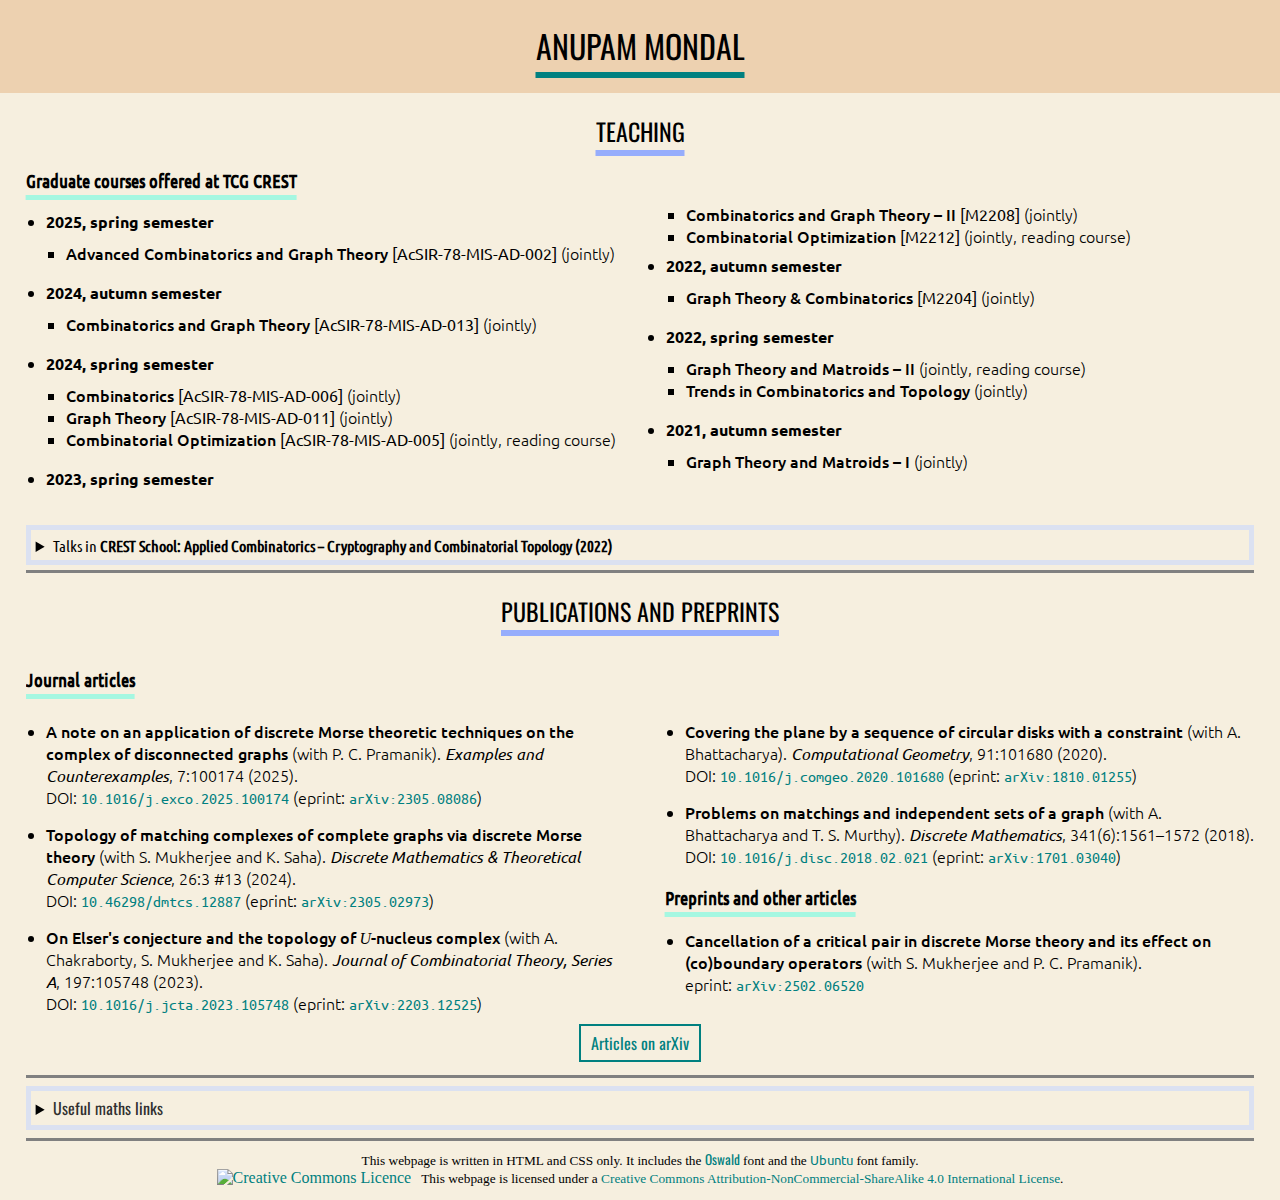
==== commit 8521824a: "Update teach-publ.html" ====
--- a/teach-publ.html
+++ b/teach-publ.html
@@ -138,7 +138,7 @@
 
 <h3>Preprints and other articles</h3>
 <ul>
-<li> <span class="med">On the effect of the cancellation of a critical pair on the (co-)boundary operator in discrete Morse theory</span> <span class="lite">(with S. Mukherjee and P. C. Pramanik).<br>
+<li> <span class="med">Cancellation of a critical pair in discrete Morse theory and its effect on (co)boundary operators</span> <span class="lite">(with S. Mukherjee and P. C. Pramanik).<br>
 eprint:</span> <a href="https://arxiv.org/abs/2502.06520" target="_blank"><code>arXiv:2502.06520</code></a></li>
 </ul>
 </div>
